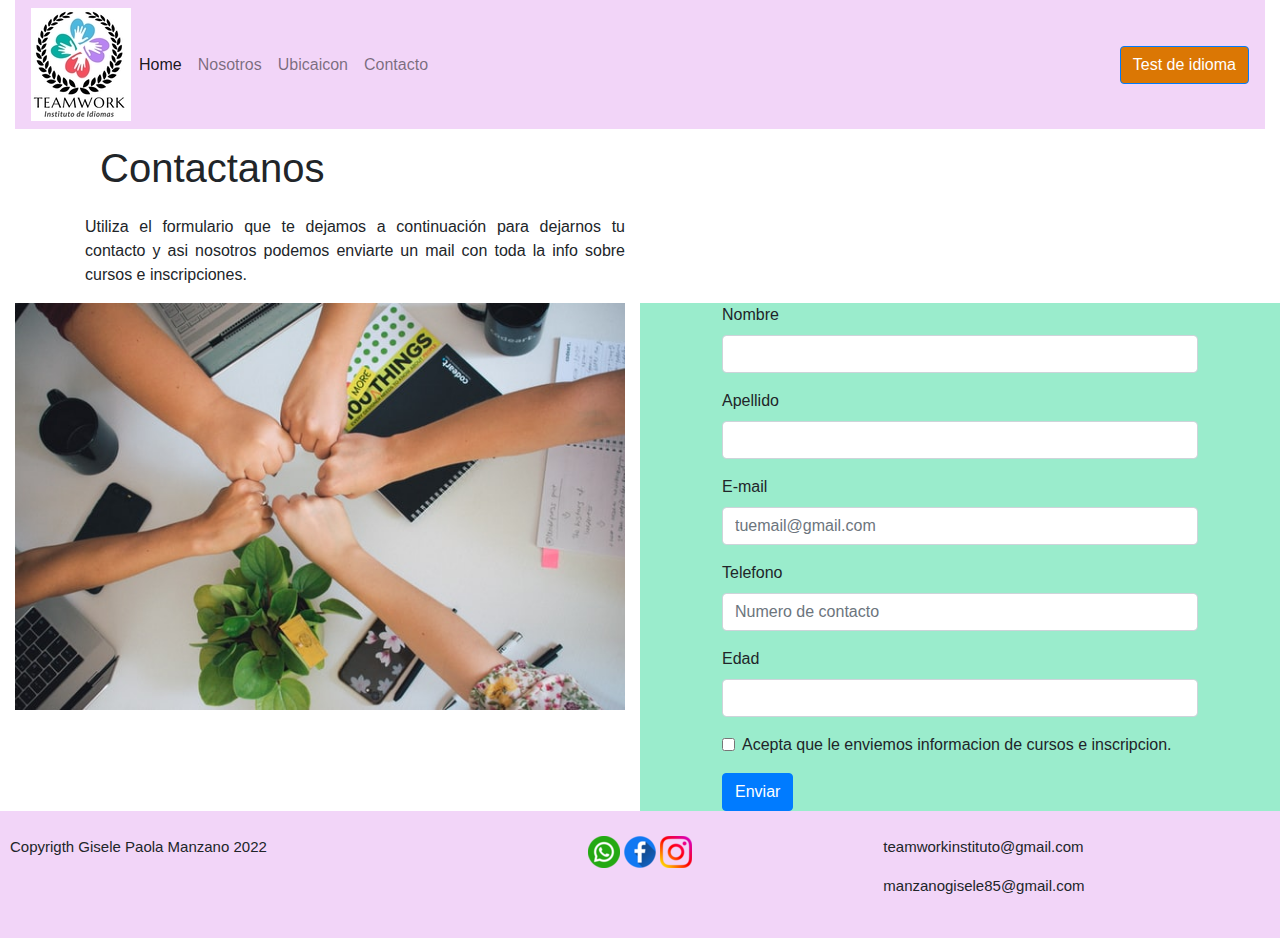
==== pages/contacto.html @ 7182de91 "modificaciones p10" ====
<!DOCTYPE html>
<html lang="es">
<head>
	<meta charset="UTF-8">
	<meta name="viewport" content="width=device-width, initial-scale=1.0">
	<!-- linkeando bootstrap -->
  <link rel="stylesheet" href="https://cdn.jsdelivr.net/npm/bootstrap@4.6.1/dist/css/bootstrap.min.css" integrity="sha384-zCbKRCUGaJDkqS1kPbPd7TveP5iyJE0EjAuZQTgFLD2ylzuqKfdKlfG/eSrtxUkn" crossorigin="anonymous">
	<link rel="stylesheet" href="../css/bootstrap.min.css">
    <link rel="stylesheet" href="https://cdn.jsdelivr.net/npm/bootstrap@4.6.1/dist/css/bootstrap.min.css" integrity="sha384-zCbKRCUGaJDkqS1kPbPd7TveP5iyJE0EjAuZQTgFLD2ylzuqKfdKlfG/eSrtxUkn" crossorigin="anonymous">
	<!-- linkeando mi css -->
	<link rel="stylesheet" href="../css/estilo.css">
	<title>Contacto</title>
</head>
<body>
<!-- inicio logo+nav -->
<div class="container-fluid">
  <div class="row">
    <div class="col-lg-12 col-xs-12">
    	<nav class="navbar navbar-expand-lg navbar-light bg-nav">
          <a href="../index.html">
        	<img src="../assets/imagenes/logoteamwork (2) (1).jpg" alt="logo"></a>
        	<button class="navbar-toggler" type="button" data-toggle="collapse" data-target="#navbarText" aria-controls="navbarText" aria-expanded="false" aria-label="Toggle navigation">
        	<span class="navbar-toggler-icon"></span>
        	</button>
    	<div class="collapse navbar-collapse" id="navbarText">
    		<ul class="navbar-nav mr-auto">
        	<li class="nav-item active"><a class="nav-link" href="../index.html">Home<span class="sr-only">(current)</span></a></li>
        	<li class="nav-item"><a class="nav-link" href="nosotros.html">Nosotros</a></li>
        	<li class="nav-item"><a class="nav-link" href="ubicacion.html">Ubicaicon</a></li>
        	<li class="nav-item"><a class="nav-link" href="contacto.html">Contacto</a></li>
    		</ul>
    		<a href="https://ttischool.com/free-english-level-test-lower-level/?gclid=CjwKCAiAiKuOBhBQEiwAId_sKxZd6yZMZ0sz19MS5FYPzhAF-MnBykvzYuvVzfjb8egNR10Fn_QasRoCOfYQAvD_BwE" class="btn btn-primary btn-color" tabindex="-1" role="button" aria-disabled="true">Test de idioma</a>
  		</div>
		</nav>
    </div> 
  </div>
</div>
<!-- cierre logo+nav -->
<!-- inicio contenido -->
<div class="container">
        <main class="row">
            <div class="col-lg-12 col-xs-12">
                <h1>Contactanos</h1>
            </div>
        </main>
        <div class="row">
            <div class="col-lg-6 col-xs-12">
                <p>Utiliza el formulario que te dejamos a continuación para dejarnos tu contacto y asi nosotros podemos enviarte un mail con toda la info sobre cursos e inscripciones.</p>
            </div>
        </div>
    </div>
<!-- cierre contenido -->
<!-- inicio de formulario -->
<div class="container-fluid">
    <div class="row">
      <div class="col-lg-6 col-xs-12 ns-img"> 
        <img class="contacto-img" src="../assets/imagenes/contacto3.jpg" alt="">
      </div>
        <div class="col-lg-6 col-xs-12 formulario" style="background-color: rgb(154, 236, 204);" >
<form>
  <div class="form-row">
    <div class="form-group col-md-12">
      <label for="inputEmail4">Nombre</label>
      <input type="text" class="form-control" id="inputEmail4">
    </div>
    <div class="form-group col-md-12">
      <label for="inputEmail4">Apellido</label>
      <input type="text" class="form-control" id="inputEmail4">
    </div>
  </div>
  <div class="form-group">
    <label for="inputEmail">E-mail</label>
    <input type="text" class="form-control" id="inputAddress" placeholder="tuemail@gmail.com">
  </div>
  <div class="form-group">
    <label for="inputTelephon">Telefono</label>
    <input type="number" class="form-control" id="inputAddress2" placeholder="Numero de contacto">
  </div>
  <div class="form-row">
    <div class="form-group col-md-12">
      <label for="inputCity">Edad</label>
      <input type="text" class="form-control" id="inputCity">
    </div>
  </div>
  <div class="form-group">
    <div class="form-check">
      <input class="form-check-input" type="checkbox" id="gridCheck">
      <label class="form-check-label" for="gridCheck">
        Acepta que le enviemos informacion de cursos e inscripcion.
      </label>
    </div>
  </div>
  <button type="submit" class="btn btn-primary">Enviar</button>
</form>

</div>
</div>
</div>
<!-- cierre de formulario -->
<!-- inicio footer -->
<div class="conteniner-fluid">
	<footer class="row">
	   <div class="col-lg-4 col-xs-12 footer footer-txt">
      <p>Copyrigth Gisele Paola Manzano 2022</p>
	   </div>
	   <div class="col-lg-4 col-xs-12 footer">
		<img src="../assets/imagenes/whatsapp.png" alt="whatsapp">
		   <img src="../assets/imagenes/facebook.png" alt="facebook">
		   <img src="../assets/imagenes/instagram.png" alt="instagram">
	   </div>
	   <div class="col-lg-4 col-xs-12 footer footer-txt">
      <p>teamworkinstituto@gmail.com</p>
      <p>manzanogisele85@gmail.com</p>
	   </div>
	</footer>
</div>
<!-- cierre footer -->
  <!-- linkeado jjs jq -->
    <script src="https://cdn.jsdelivr.net/npm/jquery@3.5.1/dist/jquery.slim.min.js" integrity="sha384-DfXdz2htPH0lsSSs5nCTpuj/zy4C+OGpamoFVy38MVBnE+IbbVYUew+OrCXaRkfj" crossorigin="anonymous"></script>
    <script src="https://cdn.jsdelivr.net/npm/bootstrap@4.6.1/dist/js/bootstrap.bundle.min.js" integrity="sha384-fQybjgWLrvvRgtW6bFlB7jaZrFsaBXjsOMm/tB9LTS58ONXgqbR9W8oWht/amnpF" crossorigin="anonymous"></script>

</body>
</html>
---- css/estilo.css ----
.body{
	font-family: 'Baloo 2', cursive;
}
.bg-nav {
	background-color: #F2D5F8;
	width: 100%;
}
.btn-color{
	background-color: rgb(219, 119, 4);
}
p {
	text-align: justify;
	width: 100%;
}
.encabezado{
	text-align: center;
	padding: 15px;
	
}

.card-border {
	border-color: rgb(132, 37, 209);
	border-style: double;
}

h1{
	padding: 15px;
}
/* seccion mapa */
.mapa {
	display: flex;
	justify-content: space-between;
	align-items: flex-end;
	width: 100%;
	padding-left: 30px;
	padding-top: 10px;
	padding: 10px;
}
/* estilo formulario */
.contacto-img {
	width: 100%;
}
.formulario {
	display: flex;
	align-items: flex-start;
	justify-content: space-around;
}
.footer{
	text-align: center;
	justify-content: space-between;
	align-items: flex-start;
	padding: 25px;
	width: 100%;
	background-color: #F2D5F8;
}
.footer-txt{
	justify-items: center;
	font-size: 15px;
}

/* media queris responsive movile */
@media only screen and (min-width: 0px) and (max-width: 767px)
{
	
	footer
	{
	align-content: center;
	text-align: justify;
	width: 100%;
	background-color: #F2D5F8;
	font-size: 15px;
	}
	

}
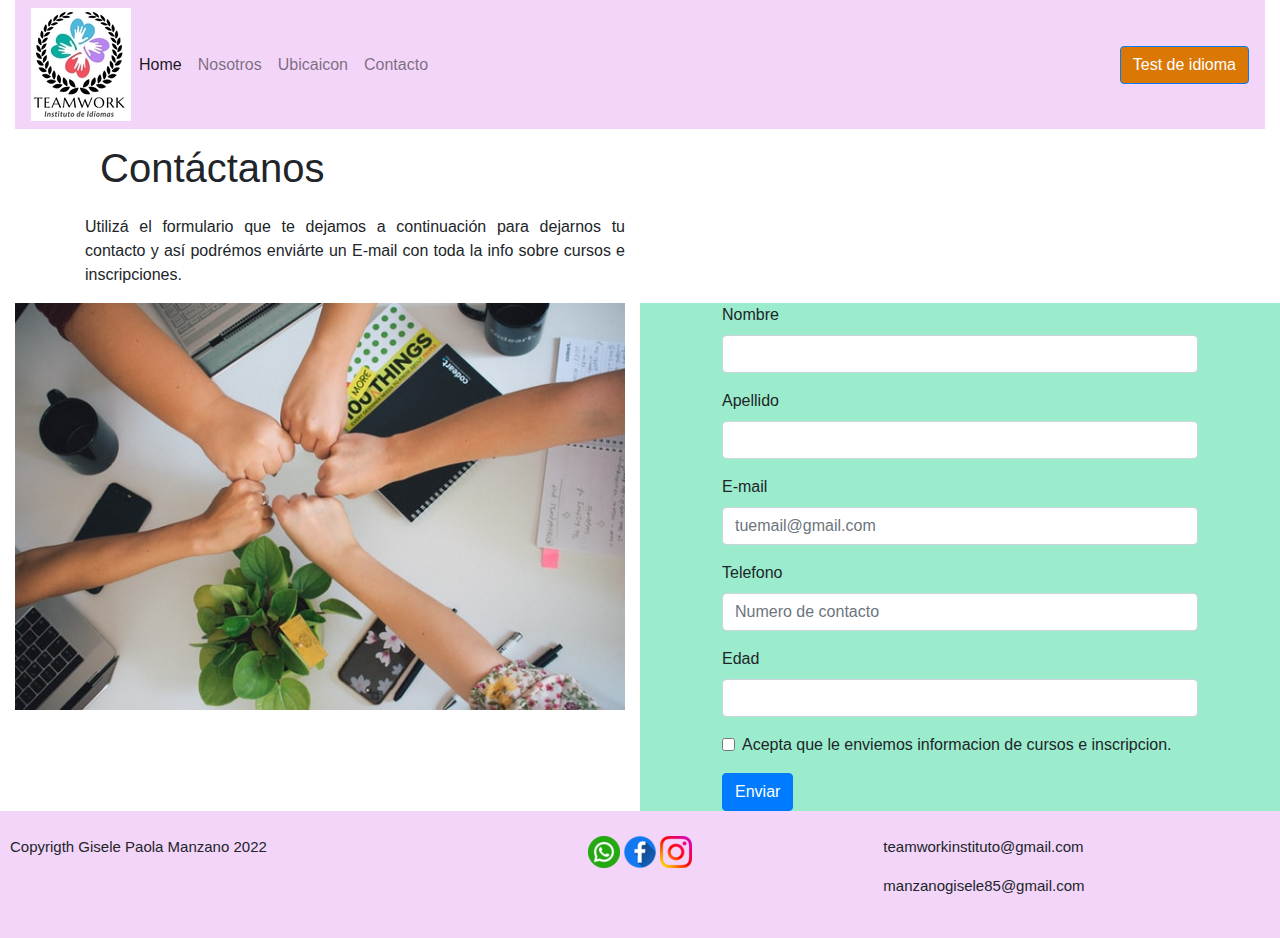
==== commit aea453f0: "gramatica3" ====
--- a/pages/contacto.html
+++ b/pages/contacto.html
@@ -3,13 +3,20 @@
 <head>
 	<meta charset="UTF-8">
 	<meta name="viewport" content="width=device-width, initial-scale=1.0">
+  <meta name="description" content="Instituto de idiomas con especializacion en Ingles, para todas las edades">
+  <meta name="keywords" content="estudiar, aprender, examen, idiomas, ingles">
+  <title>Teamwork Institute</title>
+  <!-- linkeado fonts google -->
+  <link rel = "preconnect" href = "https://fonts.googleapis.com">
+  <link rel = "preconnect" href = "https://fonts.gstatic.com" crossorigin>
+  <link href = "https: //fonts.googleapis.com/css2? family = Baloo + 2 &familia = M + PLUS + 1p: wght @ 100 & display = swap "rel =" stylesheet ">
 	<!-- linkeando bootstrap -->
   <link rel="stylesheet" href="https://cdn.jsdelivr.net/npm/bootstrap@4.6.1/dist/css/bootstrap.min.css" integrity="sha384-zCbKRCUGaJDkqS1kPbPd7TveP5iyJE0EjAuZQTgFLD2ylzuqKfdKlfG/eSrtxUkn" crossorigin="anonymous">
 	<link rel="stylesheet" href="../css/bootstrap.min.css">
     <link rel="stylesheet" href="https://cdn.jsdelivr.net/npm/bootstrap@4.6.1/dist/css/bootstrap.min.css" integrity="sha384-zCbKRCUGaJDkqS1kPbPd7TveP5iyJE0EjAuZQTgFLD2ylzuqKfdKlfG/eSrtxUkn" crossorigin="anonymous">
 	<!-- linkeando mi css -->
 	<link rel="stylesheet" href="../css/estilo.css">
-	<title>Contacto</title>
+	
 </head>
 <body>
 <!-- inicio logo+nav -->
@@ -40,12 +47,12 @@
 <div class="container">
         <main class="row">
             <div class="col-lg-12 col-xs-12">
-                <h1>Contactanos</h1>
+                <h1>Contáctanos</h1>
             </div>
         </main>
         <div class="row">
             <div class="col-lg-6 col-xs-12">
-                <p>Utiliza el formulario que te dejamos a continuación para dejarnos tu contacto y asi nosotros podemos enviarte un mail con toda la info sobre cursos e inscripciones.</p>
+                <p>Utilizá el formulario que te dejamos a continuación para dejarnos tu contacto y así podrémos enviárte un E-mail con toda la info sobre cursos e inscripciones.</p>
             </div>
         </div>
     </div>
--- a/css/estilo.css
+++ b/css/estilo.css
@@ -1,5 +1,5 @@
 .body{
-	font-family: 'Baloo 2', cursive;
+	font-family: 'M PLUS 1p', sans-serif;
 }
 .bg-nav {
 	background-color: #F2D5F8;
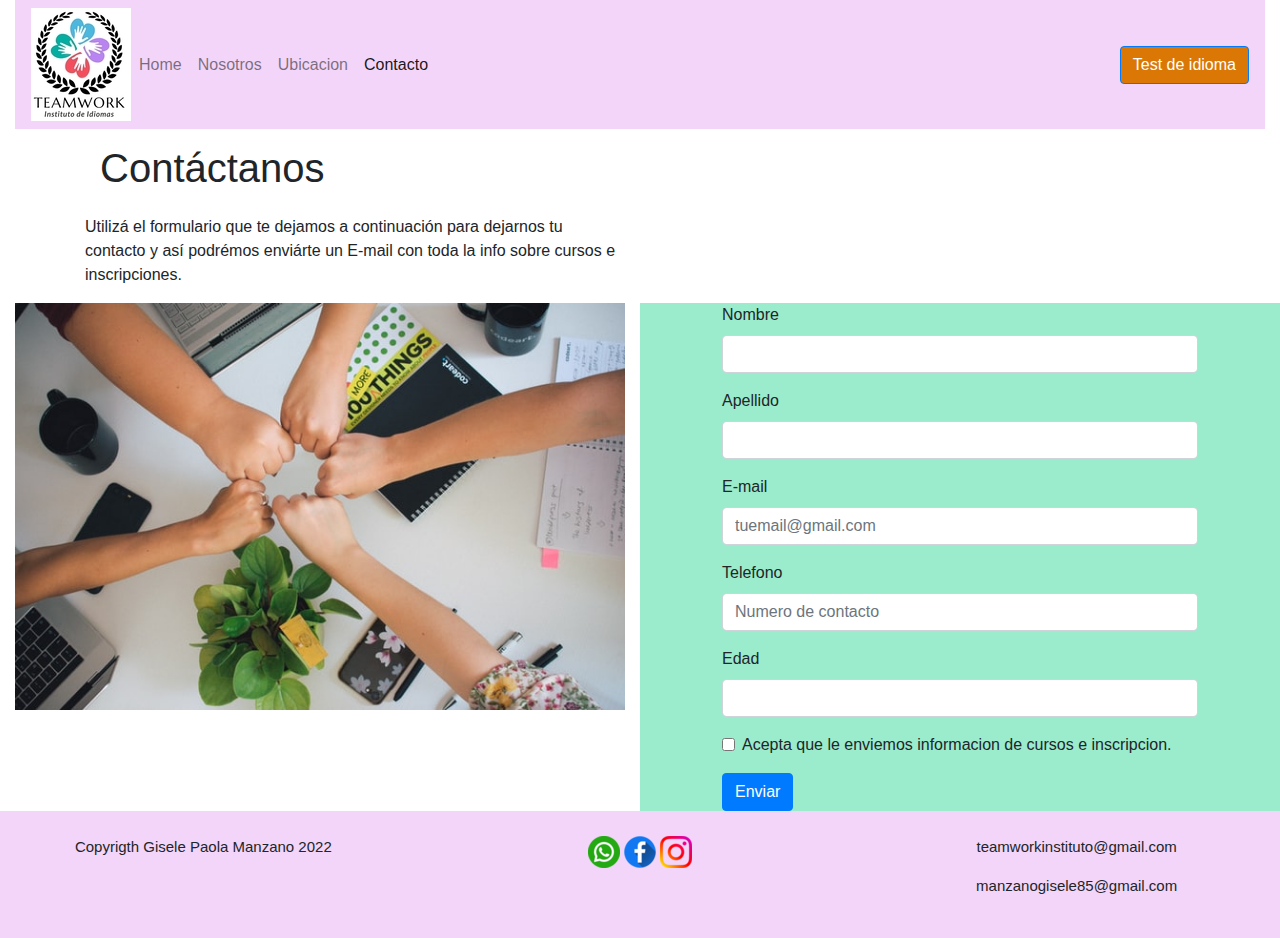
==== commit c6662b7f: "ultimas modificaciones" ====
--- a/pages/contacto.html
+++ b/pages/contacto.html
@@ -31,12 +31,12 @@
         	</button>
     	<div class="collapse navbar-collapse" id="navbarText">
     		<ul class="navbar-nav mr-auto">
-        	<li class="nav-item active"><a class="nav-link" href="../index.html">Home<span class="sr-only">(current)</span></a></li>
+        	<li class="nav-item"><a class="nav-link" href="../index.html">Home<span class="sr-only">(current)</span></a></li>
         	<li class="nav-item"><a class="nav-link" href="nosotros.html">Nosotros</a></li>
-        	<li class="nav-item"><a class="nav-link" href="ubicacion.html">Ubicaicon</a></li>
-        	<li class="nav-item"><a class="nav-link" href="contacto.html">Contacto</a></li>
+        	<li class="nav-item"><a class="nav-link" href="ubicacion.html">Ubicacion</a></li>
+        	<li class="nav-item active"><a class="nav-link" href="contacto.html">Contacto</a></li>
     		</ul>
-    		<a href="https://ttischool.com/free-english-level-test-lower-level/?gclid=CjwKCAiAiKuOBhBQEiwAId_sKxZd6yZMZ0sz19MS5FYPzhAF-MnBykvzYuvVzfjb8egNR10Fn_QasRoCOfYQAvD_BwE" class="btn btn-primary btn-color" tabindex="-1" role="button" aria-disabled="true">Test de idioma</a>
+    		<a href="https://ttischool.com/free-english-level-test-lower-level/?gclid=CjwKCAiAiKuOBhBQEiwAId_sKxZd6yZMZ0sz19MS5FYPzhAF-MnBykvzYuvVzfjb8egNR10Fn_QasRoCOfYQAvD_BwE" target="_blank" class="btn btn-primary btn-color" tabindex="-1" role="button" aria-disabled="true">Test de idioma</a>
   		</div>
 		</nav>
     </div> 
@@ -67,11 +67,11 @@
 <form>
   <div class="form-row">
     <div class="form-group col-md-12">
-      <label for="inputEmail4">Nombre</label>
+      <label for="inputName">Nombre</label>
       <input type="text" class="form-control" id="inputEmail4">
     </div>
     <div class="form-group col-md-12">
-      <label for="inputEmail4">Apellido</label>
+      <label for="inputSurname">Apellido</label>
       <input type="text" class="form-control" id="inputEmail4">
     </div>
   </div>
@@ -85,8 +85,8 @@
   </div>
   <div class="form-row">
     <div class="form-group col-md-12">
-      <label for="inputCity">Edad</label>
-      <input type="text" class="form-control" id="inputCity">
+      <label for="inputAge">Edad</label>
+      <input type="number" class="form-control" id="inputCity">
     </div>
   </div>
   <div class="form-group">
--- a/css/estilo.css
+++ b/css/estilo.css
@@ -8,7 +8,7 @@
 .btn-color{
 	background-color: rgb(219, 119, 4);
 }
-p {
+.txt-nosotros {
 	text-align: justify;
 	width: 100%;
 }
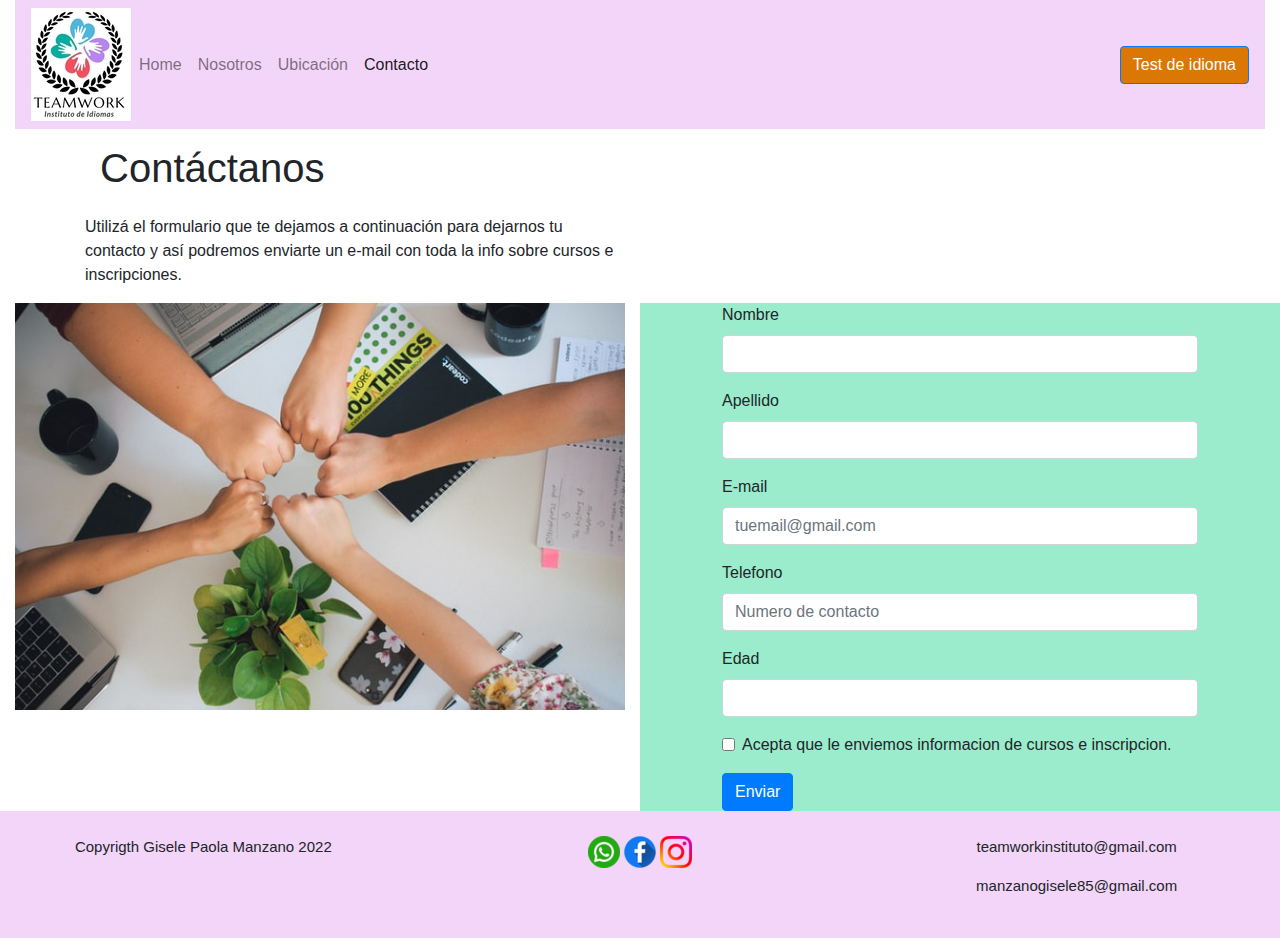
==== commit 3917ca48: "ultimas modificaciones" ====
--- a/pages/contacto.html
+++ b/pages/contacto.html
@@ -33,7 +33,7 @@
     		<ul class="navbar-nav mr-auto">
         	<li class="nav-item"><a class="nav-link" href="../index.html">Home<span class="sr-only">(current)</span></a></li>
         	<li class="nav-item"><a class="nav-link" href="nosotros.html">Nosotros</a></li>
-        	<li class="nav-item"><a class="nav-link" href="ubicacion.html">Ubicacion</a></li>
+        	<li class="nav-item"><a class="nav-link" href="ubicacion.html">Ubicación</a></li>
         	<li class="nav-item active"><a class="nav-link" href="contacto.html">Contacto</a></li>
     		</ul>
     		<a href="https://ttischool.com/free-english-level-test-lower-level/?gclid=CjwKCAiAiKuOBhBQEiwAId_sKxZd6yZMZ0sz19MS5FYPzhAF-MnBykvzYuvVzfjb8egNR10Fn_QasRoCOfYQAvD_BwE" target="_blank" class="btn btn-primary btn-color" tabindex="-1" role="button" aria-disabled="true">Test de idioma</a>
@@ -52,7 +52,7 @@
         </main>
         <div class="row">
             <div class="col-lg-6 col-xs-12">
-                <p>Utilizá el formulario que te dejamos a continuación para dejarnos tu contacto y así podrémos enviárte un E-mail con toda la info sobre cursos e inscripciones.</p>
+                <p>Utilizá el formulario que te dejamos a continuación para dejarnos tu contacto y así podremos enviarte un e-mail con toda la info sobre cursos e inscripciones.</p>
             </div>
         </div>
     </div>
